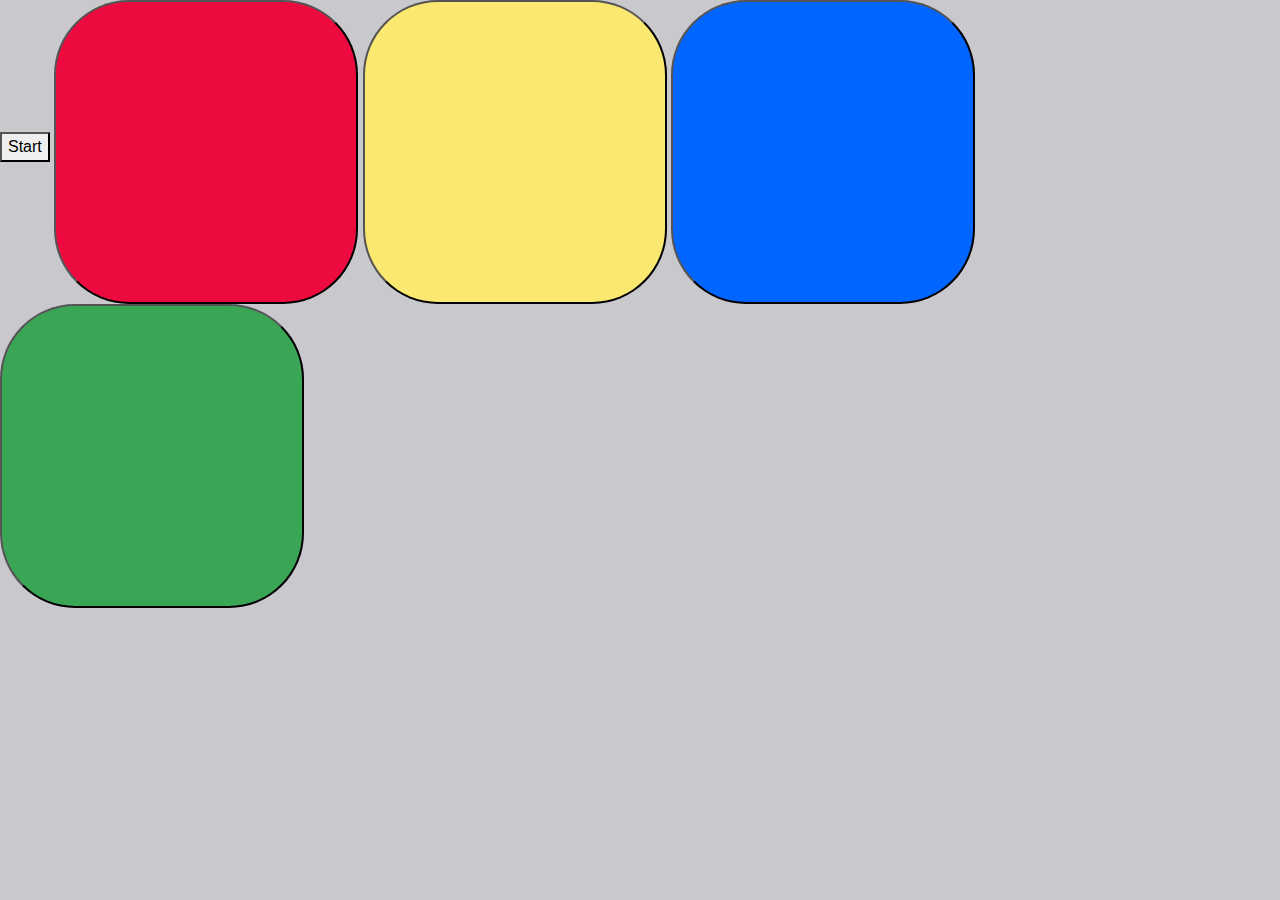
==== simon.html @ a73f6ed8 "Simon has basic functionality in the console" ====
<!DOCTYPE html>
<html>
<head>
    <link rel="stylesheet" href="https://cdnjs.cloudflare.com/ajax/libs/twitter-bootstrap/4.0.0-alpha.6/css/bootstrap.min.css" />
    <link rel="stylesheet" href="simon.css" />
</head>

<body>
    <script type="text/javascript" src="https://cdnjs.cloudflare.com/ajax/libs/jquery/3.1.1/jquery.min.js"></script>
    <script type="text/javascript" src="simon.js"></script>
    
    <button id = "start">Start</button>
    
    <button class = "colorButton" id = "red"></button>
    <button class = "colorButton" id = "yellow"></button>
    <button class = "colorButton" id = "blue"></button>
    <button class = "colorButton" id = "green"></button>
    
</body>
</html>
---- simon.css ----
body{
    background-color: #C8C8CD;
}
.colorButton{
        border-radius: 75px;
    padding: 150px;
}

#red{
    background-color: #ED0A3F;
}

#yellow{
    background-color: #FBE870;
}

#blue{
    background-color: #0066FF
}

#green{
    background-color: #3AA655;
}
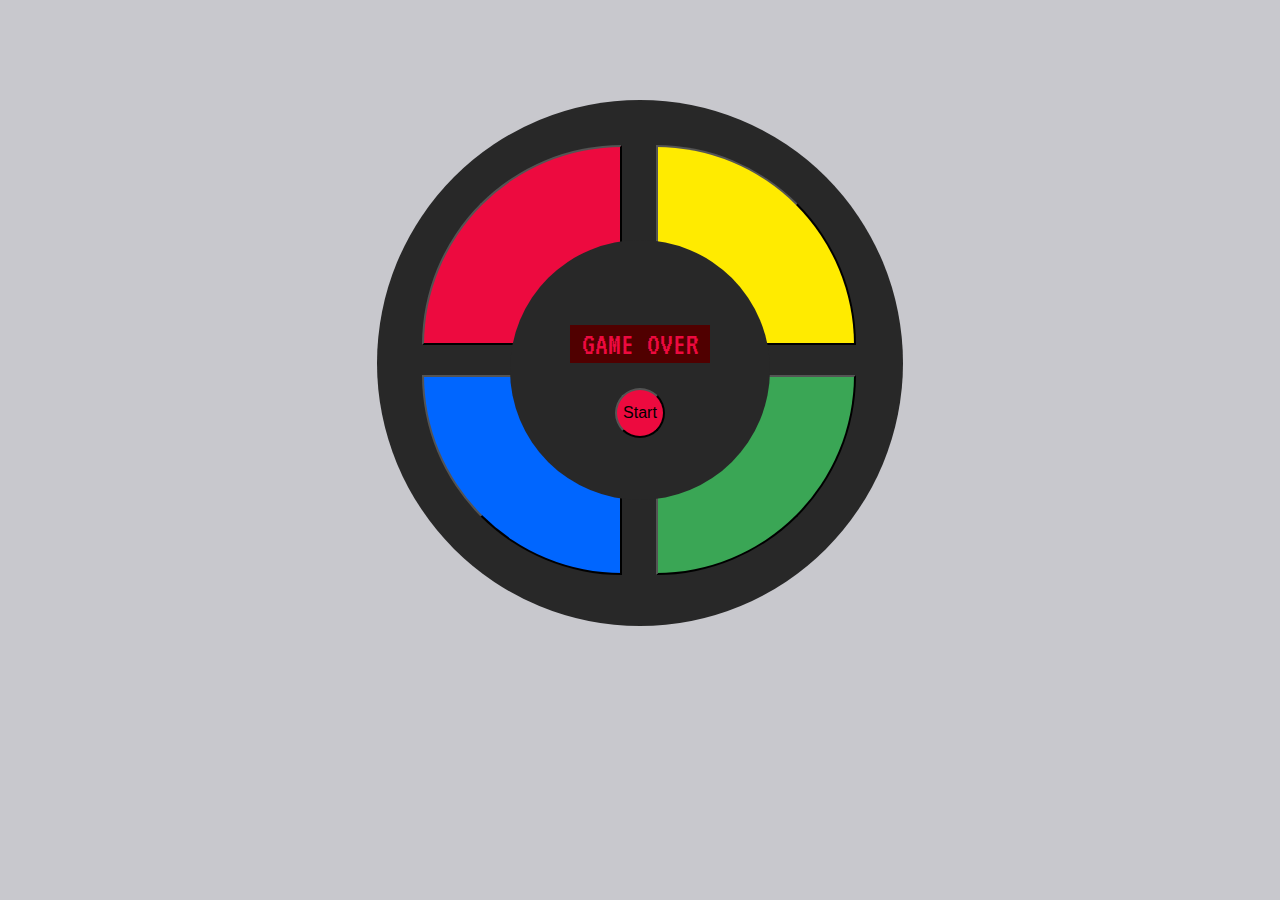
==== commit ae6cef22: "Made Simon front end. Back end works in console. Haven't added flashing buttons yet." ====
--- a/simon.html
+++ b/simon.html
@@ -1,20 +1,27 @@
 <!DOCTYPE html>
 <html>
+
 <head>
-    <link rel="stylesheet" href="https://cdnjs.cloudflare.com/ajax/libs/twitter-bootstrap/4.0.0-alpha.6/css/bootstrap.min.css" />
-    <link rel="stylesheet" href="simon.css" />
+	<link rel="stylesheet" href="https://cdnjs.cloudflare.com/ajax/libs/twitter-bootstrap/4.0.0-alpha.6/css/bootstrap.min.css" />
+	<link rel="stylesheet" href="simon.css" />
+	<link href="https://fonts.googleapis.com/css?family=VT323" rel="stylesheet">
 </head>
 
 <body>
-    <script type="text/javascript" src="https://cdnjs.cloudflare.com/ajax/libs/jquery/3.1.1/jquery.min.js"></script>
-    <script type="text/javascript" src="simon.js"></script>
-    
-    <button id = "start">Start</button>
-    
-    <button class = "colorButton" id = "red"></button>
-    <button class = "colorButton" id = "yellow"></button>
-    <button class = "colorButton" id = "blue"></button>
-    <button class = "colorButton" id = "green"></button>
-    
+	<div class="gameDiv">
+		<button class="colorButton red" id="red"></button>
+		<button class="colorButton yellow" id="yellow"></button>
+		<button class="colorButton blue" id="blue"></button>
+		<button class="colorButton green" id="green"></button>
+		<div id="centerCircle">
+
+		</div>
+		<h2 id="screen">GAME OVER</h2>
+		<button id="start" class="menuButtons">Start</button>
+	</div>
+
+	<script type="text/javascript" src="https://cdnjs.cloudflare.com/ajax/libs/jquery/3.1.1/jquery.min.js"></script>
+	<script type="text/javascript" src="simon.js"></script>
 </body>
-</html>+
+</html>
--- a/simon.css
+++ b/simon.css
@@ -1,23 +1,90 @@
-body{
-    background-color: #C8C8CD;
-}
-.colorButton{
-        border-radius: 75px;
-    padding: 150px;
+body {
+	background-color: #C8C8CD;
 }
 
-#red{
-    background-color: #ED0A3F;
+.gameDiv {
+	width: 526px;
+	height: 526px;
+	margin: auto;
+	margin-top: 100px;
+	background-color: #282828;
+	border-radius: 100%;
+	z-index: 0;
 }
 
-#yellow{
-    background-color: #FBE870;
+.colorButton {
+	width: 200px;
+	height: 200px;
+	z-index: 1;
 }
 
-#blue{
-    background-color: #0066FF
+.red {
+	border-radius: 100% 0% 0% 0%;
+	margin: 45px 15px 15px 45px;
+	background-color: #ED0A3F;
 }
 
-#green{
-    background-color: #3AA655;
-}+.redLight {
+	background-color: #FD5B78;
+}
+
+.yellow {
+	border-radius: 0% 100% 0% 0%;
+	margin: 45px 45px 15px 15px;
+	background-color: #FFEB00;
+}
+
+.yellowLight {
+	background-color: #FFFF99;
+}
+
+.blue {
+	border-radius: 0% 0% 0% 100%;
+	margin: 15px 15px 45px 45px;
+	background-color: #0066FF
+}
+
+.blueLight {
+	background-color: #4997D0;
+}
+
+.green {
+	border-radius: 0% 0% 100% 0%;
+	margin: 15px 45px 45px 15px;
+	background-color: #3AA655;
+}
+.greenLight {
+	background-color: #9DE093;
+}
+
+#centerCircle {
+	width: 260px;
+	height: 260px;
+	background-color: #282828;
+	border-radius: 100%;
+	margin: auto;
+	margin-top: -380px;
+	position: relative;
+	z-index: 3;
+}
+
+.menuButtons {
+	width: 50px;
+	height: 50px;
+	background-color: #ED0A3F;
+	border-radius: 100%;
+	margin: 25px 0px 0px 238px;
+	position: relative;
+	z-index: 4;
+}
+
+#screen {
+	color: #ED0A3F;
+	background-color: #500000;
+	font-family: 'VT323';
+	width: 140px;
+	text-align: center;
+	margin: -175px 0px 0px 193px;
+	position: relative;
+	z-index: 4;
+}
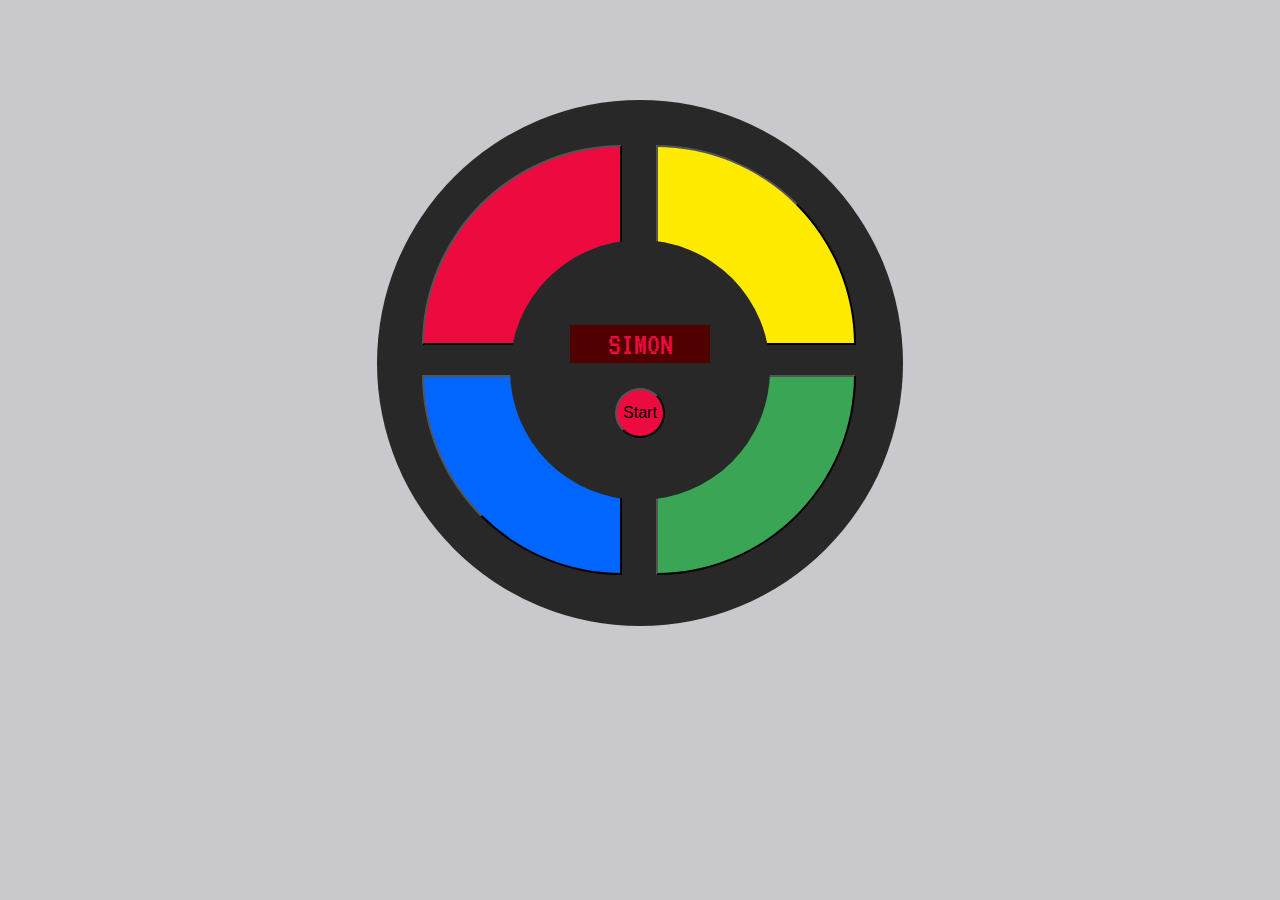
==== commit 10bfbeb0: "Simon is functional. Still need update so each user input will check against array, not just wait un" ====
--- a/simon.html
+++ b/simon.html
@@ -9,14 +9,14 @@
 
 <body>
 	<div class="gameDiv">
-		<button class="colorButton red" id="red"></button>
-		<button class="colorButton yellow" id="yellow"></button>
-		<button class="colorButton blue" id="blue"></button>
-		<button class="colorButton green" id="green"></button>
+		<button class="colorButton" id="red"></button>
+		<button class="colorButton" id="yellow"></button>
+		<button class="colorButton" id="blue"></button>
+		<button class="colorButton" id="green"></button>
 		<div id="centerCircle">
 
 		</div>
-		<h2 id="screen">GAME OVER</h2>
+		<h2 id="screen">SIMON</h2>
 		<button id="start" class="menuButtons">Start</button>
 	</div>
 
--- a/simon.css
+++ b/simon.css
@@ -18,43 +18,29 @@
 	z-index: 1;
 }
 
-.red {
+#red {
 	border-radius: 100% 0% 0% 0%;
 	margin: 45px 15px 15px 45px;
 	background-color: #ED0A3F;
+	
 }
 
-.redLight {
-	background-color: #FD5B78;
-}
-
-.yellow {
+#yellow {
 	border-radius: 0% 100% 0% 0%;
 	margin: 45px 45px 15px 15px;
 	background-color: #FFEB00;
 }
 
-.yellowLight {
-	background-color: #FFFF99;
-}
-
-.blue {
+#blue {
 	border-radius: 0% 0% 0% 100%;
 	margin: 15px 15px 45px 45px;
 	background-color: #0066FF
 }
 
-.blueLight {
-	background-color: #4997D0;
-}
-
-.green {
+#green {
 	border-radius: 0% 0% 100% 0%;
 	margin: 15px 45px 45px 15px;
 	background-color: #3AA655;
-}
-.greenLight {
-	background-color: #9DE093;
 }
 
 #centerCircle {
